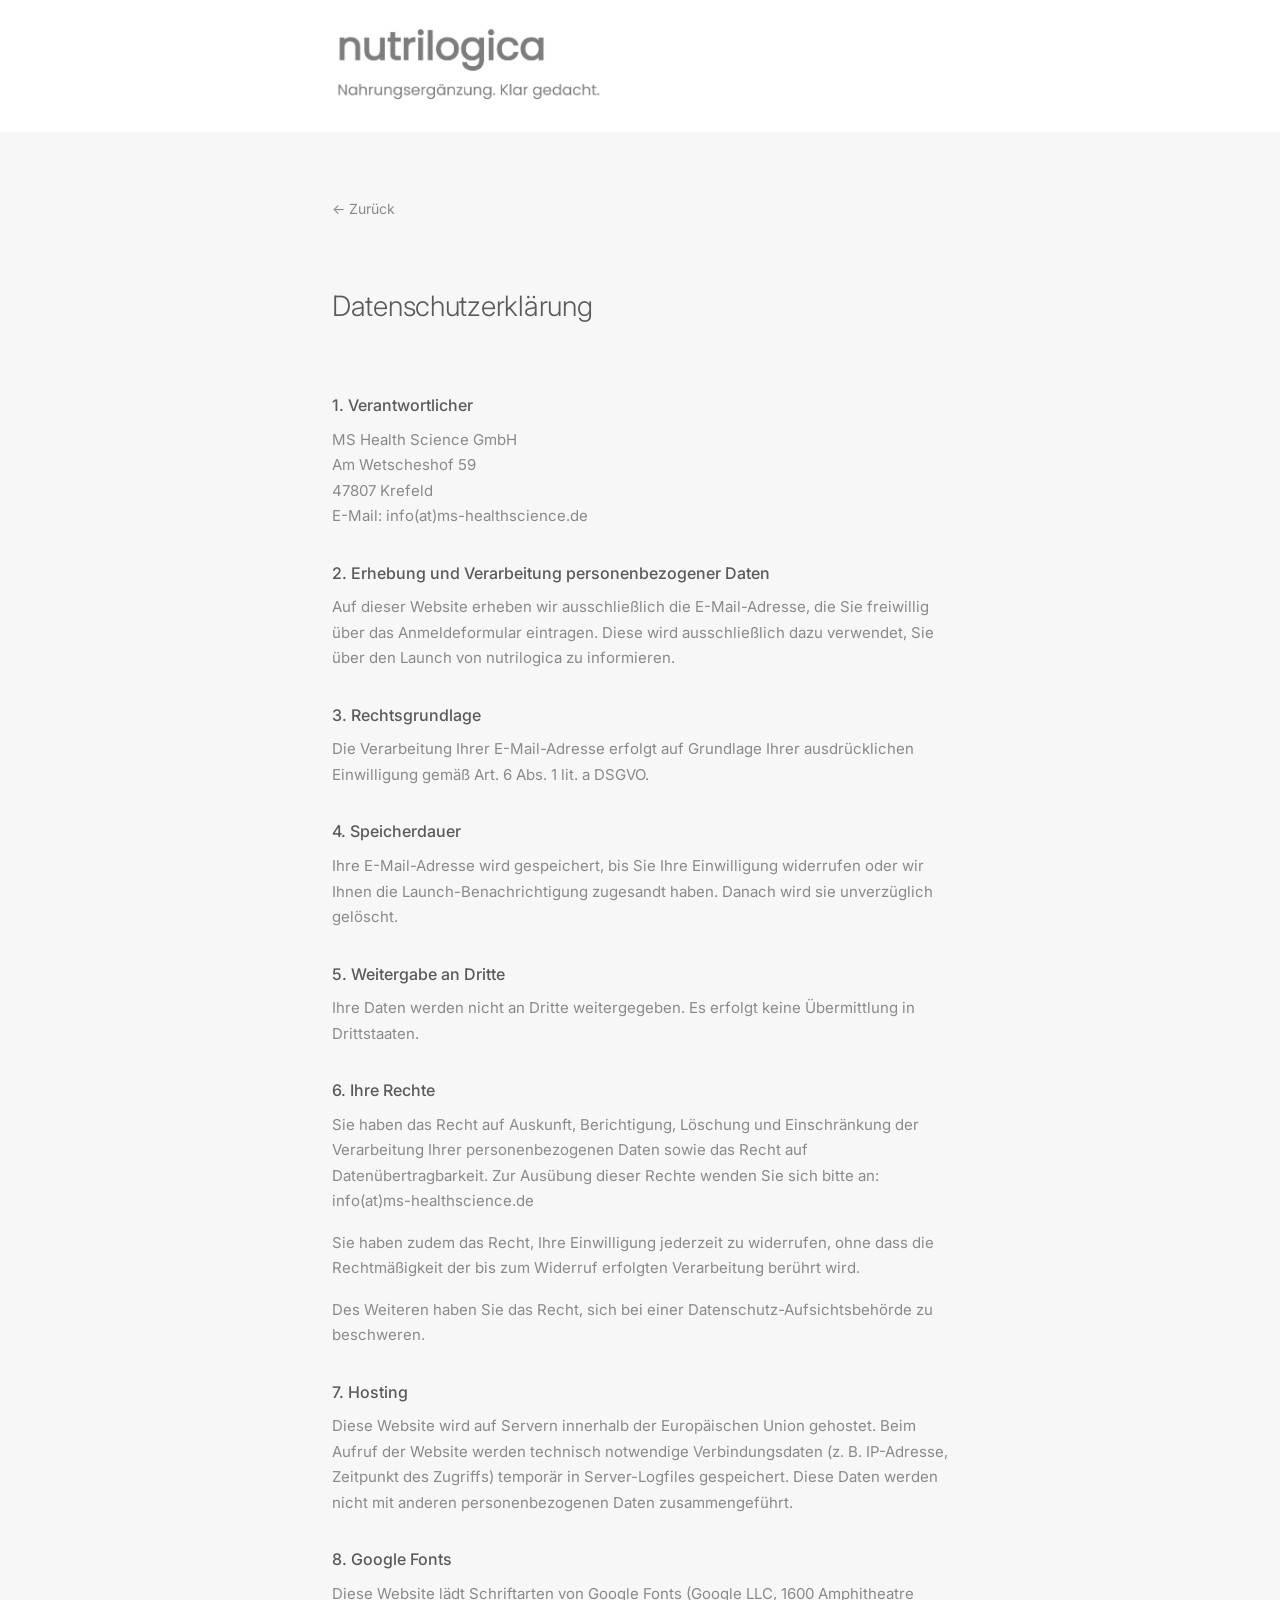
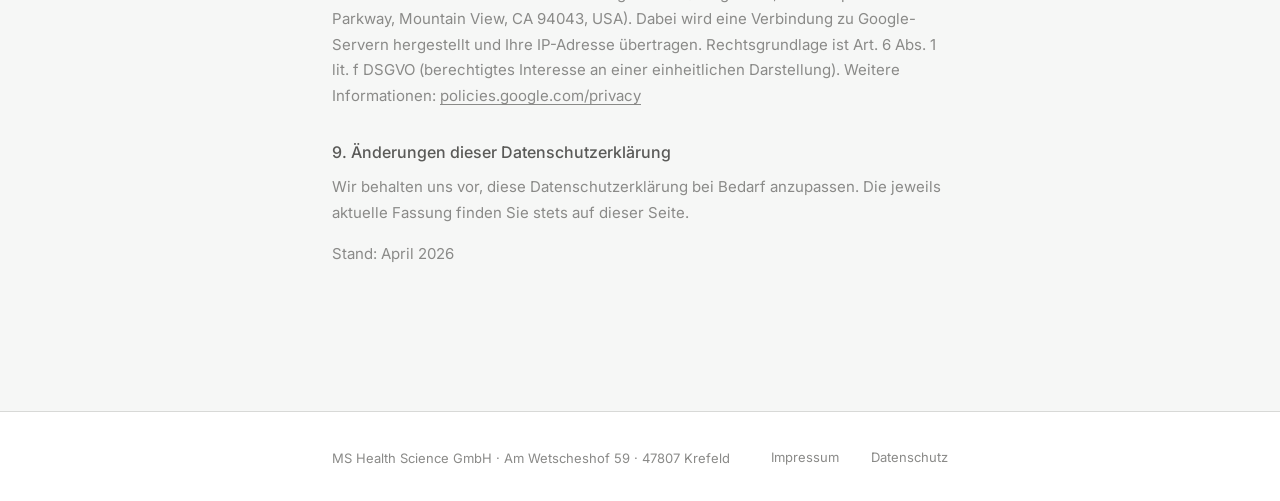
==== datenschutz.html @ a8f32e7f "Initial commit: nutrilogica coming soon page Static site with hero, email lead capture, GDPR consent" ====
<!DOCTYPE html>
<html lang="de">
<head>
  <meta charset="UTF-8" />
  <meta name="viewport" content="width=device-width, initial-scale=1.0" />
  <meta name="robots" content="noindex, nofollow" />

  <title>Datenschutzerklärung – nutrilogica</title>

  <link rel="preconnect" href="https://fonts.googleapis.com" />
  <link rel="preconnect" href="https://fonts.gstatic.com" crossorigin />
  <link href="https://fonts.googleapis.com/css2?family=Inter:wght@300;400;500&display=swap" rel="stylesheet" />

  <link rel="stylesheet" href="style.css" />
</head>
<body>

  <!-- ─── Header ────────────────────────────────────────────────────────── -->
  <header class="site-header">
    <div class="container">
      <a href="index.html">
        <img
          class="logo"
          src="nutrilogica-logo_reduziert.png"
          alt="nutrilogica – Startseite"
          width="1151"
          height="423"
        />
      </a>
    </div>
  </header>

  <main>
    <div class="page-content">
      <div class="container">

        <a class="back-link" href="index.html">
          &#8592; Zurück
        </a>

        <h1>Datenschutzerklärung</h1>

        <h2>1. Verantwortlicher</h2>
        <address>
          MS Health Science GmbH<br />
          Am Wetscheshof 59<br />
          47807 Krefeld<br />
          E-Mail: info(at)ms-healthscience.de
        </address>

        <h2>2. Erhebung und Verarbeitung personenbezogener Daten</h2>
        <p>
          Auf dieser Website erheben wir ausschließlich die E-Mail-Adresse, die
          Sie freiwillig über das Anmeldeformular eintragen. Diese wird
          ausschließlich dazu verwendet, Sie über den Launch von nutrilogica zu
          informieren.
        </p>

        <h2>3. Rechtsgrundlage</h2>
        <p>
          Die Verarbeitung Ihrer E-Mail-Adresse erfolgt auf Grundlage Ihrer
          ausdrücklichen Einwilligung gemäß Art. 6 Abs. 1 lit. a DSGVO.
        </p>

        <h2>4. Speicherdauer</h2>
        <p>
          Ihre E-Mail-Adresse wird gespeichert, bis Sie Ihre Einwilligung
          widerrufen oder wir Ihnen die Launch-Benachrichtigung zugesandt haben.
          Danach wird sie unverzüglich gelöscht.
        </p>

        <h2>5. Weitergabe an Dritte</h2>
        <p>
          Ihre Daten werden nicht an Dritte weitergegeben. Es erfolgt keine
          Übermittlung in Drittstaaten.
        </p>

        <h2>6. Ihre Rechte</h2>
        <p>
          Sie haben das Recht auf Auskunft, Berichtigung, Löschung und
          Einschränkung der Verarbeitung Ihrer personenbezogenen Daten sowie
          das Recht auf Datenübertragbarkeit. Zur Ausübung dieser Rechte
          wenden Sie sich bitte an: info(at)ms-healthscience.de
        </p>
        <p>
          Sie haben zudem das Recht, Ihre Einwilligung jederzeit zu widerrufen,
          ohne dass die Rechtmäßigkeit der bis zum Widerruf erfolgten
          Verarbeitung berührt wird.
        </p>
        <p>
          Des Weiteren haben Sie das Recht, sich bei einer
          Datenschutz-Aufsichtsbehörde zu beschweren.
        </p>

        <h2>7. Hosting</h2>
        <p>
          Diese Website wird auf Servern innerhalb der Europäischen Union
          gehostet. Beim Aufruf der Website werden technisch notwendige
          Verbindungsdaten (z. B. IP-Adresse, Zeitpunkt des Zugriffs) temporär
          in Server-Logfiles gespeichert. Diese Daten werden nicht mit anderen
          personenbezogenen Daten zusammengeführt.
        </p>

        <h2>8. Google Fonts</h2>
        <p>
          Diese Website lädt Schriftarten von Google Fonts (Google LLC, 1600
          Amphitheatre Parkway, Mountain View, CA 94043, USA). Dabei wird eine
          Verbindung zu Google-Servern hergestellt und Ihre IP-Adresse
          übertragen. Rechtsgrundlage ist Art. 6 Abs. 1 lit. f DSGVO
          (berechtigtes Interesse an einer einheitlichen Darstellung). Weitere
          Informationen: <a href="https://policies.google.com/privacy" target="_blank" rel="noopener noreferrer">policies.google.com/privacy</a>
        </p>

        <h2>9. Änderungen dieser Datenschutzerklärung</h2>
        <p>
          Wir behalten uns vor, diese Datenschutzerklärung bei Bedarf
          anzupassen. Die jeweils aktuelle Fassung finden Sie stets auf dieser
          Seite.
        </p>

        <p>Stand: April 2026</p>

      </div>
    </div>
  </main>

  <!-- ─── Footer ────────────────────────────────────────────────────────── -->
  <footer class="site-footer">
    <div class="container">
      <div class="site-footer__inner">

        <p class="site-footer__company">
          MS Health Science GmbH &middot; Am Wetscheshof 59 &middot; 47807 Krefeld
        </p>

        <nav aria-label="Rechtliche Links">
          <ul class="site-footer__nav">
            <li><a href="impressum.html">Impressum</a></li>
            <li><a href="datenschutz.html">Datenschutz</a></li>
          </ul>
        </nav>

      </div>
    </div>
  </footer>

</body>
</html>
---- style.css ----
/* ─── Config ─────────────────────────────────────────────────────────────── */
:root {
  --color-bg:        #F6F7F6;
  --color-text:      #5A5A58;
  --color-text-muted:#8A8A88;
  --color-border:    #D8D9D7;
  --color-accent:    #5A5A58;

  --font-base:       'Inter', system-ui, sans-serif;

  /* Spacing scale – mobile base values */
  --space-xs:  0.5rem;
  --space-sm:  1rem;
  --space-md:  1.5rem;
  --space-lg:  2.5rem;
  --space-xl:  4rem;

  --max-width: 680px;
  --radius:    4px;
}

/* Scale spacing up from tablet onwards */
@media (min-width: 640px) {
  :root {
    --space-md: 2rem;
    --space-lg: 4rem;
    --space-xl: 8rem;
  }
}

/* ─── Reset ──────────────────────────────────────────────────────────────── */
*, *::before, *::after { box-sizing: border-box; margin: 0; padding: 0; }

html {
  font-size: 16px;
  -webkit-font-smoothing: antialiased;
  text-rendering: optimizeLegibility;
}

body {
  background-color: var(--color-bg);
  color: var(--color-text);
  font-family: var(--font-base);
  line-height: 1.6;
  min-height: 100vh;
  display: flex;
  flex-direction: column;
}

img { display: block; max-width: 100%; }
a   { color: inherit; text-decoration: underline; text-underline-offset: 3px; }
a:hover { opacity: 0.65; }

/* ─── Layout helpers ─────────────────────────────────────────────────────── */
.container {
  width: 100%;
  max-width: var(--max-width);
  margin-inline: auto;
  /* Tighter on mobile, comfortable on wider screens */
  padding-inline: var(--space-sm);
}

@media (min-width: 640px) {
  .container {
    padding-inline: var(--space-md);
  }
}

/* ─── Header ─────────────────────────────────────────────────────────────── */
.site-header {
  background: white;
  padding-block: var(--space-sm);
}

.site-header .container {
  text-align: left;
}

.site-header .logo {
  /* Mobile: readable at 140px tall (≈ 380px wide on the 1151:423 ratio) */
  height: 140px;
  width: auto;
}

@media (min-width: 480px) {
  .site-header .logo {
    height: 70px;
  }
}

@media (min-width: 640px) {
  .site-header .logo {
    height: 100px;
  }
}

/* ─── Hero ───────────────────────────────────────────────────────────────── */
.hero {
  padding-block: var(--space-xl) var(--space-lg);
}

.hero__eyebrow {
  font-size: 0.75rem;
  letter-spacing: 0.12em;
  text-transform: uppercase;
  color: var(--color-text-muted);
  margin-bottom: var(--space-md);
}

.hero__headline {
  font-size: clamp(2rem, 5vw, 3rem);
  font-weight: 300;
  line-height: 1.15;
  letter-spacing: -0.02em;
  color: var(--color-text);
  margin-bottom: var(--space-md);
}

.hero__subline {
  font-size: 1rem;
  font-weight: 400;
  color: var(--color-text-muted);
  max-width: 520px;
  margin-bottom: var(--space-lg);
}

/* ─── Lead Capture Form ──────────────────────────────────────────────────── */
.lead-form {
  display: flex;
  flex-direction: column;
  gap: var(--space-sm);
  max-width: 420px;
}

/* Mobile: stack input and button vertically */
.lead-form__row {
  display: flex;
  flex-direction: column;
  gap: var(--space-xs);
}

/* Tablet+: place them side-by-side */
@media (min-width: 480px) {
  .lead-form__row {
    flex-direction: row;
  }
}

.lead-form__input {
  flex: 1;
  padding: 0.75rem 1rem;
  border: 1px solid var(--color-border);
  border-radius: var(--radius);
  background: transparent;
  color: var(--color-text);
  font-family: var(--font-base);
  font-size: 0.9375rem;
  outline: none;
  transition: border-color 0.2s;
}

.lead-form__input::placeholder { color: var(--color-text-muted); }

.lead-form__input:focus {
  border-color: var(--color-accent);
}

.lead-form__btn {
  padding: 0.75rem 1.25rem;
  background: var(--color-accent);
  color: var(--color-bg);
  border: none;
  border-radius: var(--radius);
  font-family: var(--font-base);
  font-size: 0.875rem;
  font-weight: 500;
  letter-spacing: 0.03em;
  cursor: pointer;
  /* Full width on mobile, auto on wider screens */
  width: 100%;
  white-space: nowrap;
  transition: opacity 0.2s;
}

@media (min-width: 480px) {
  .lead-form__btn {
    width: auto;
  }
}

.lead-form__btn:hover { opacity: 0.8; }

/* GDPR consent */
.lead-form__consent {
  display: flex;
  align-items: flex-start;
  gap: 0.625rem;
}

.lead-form__consent input[type="checkbox"] {
  flex-shrink: 0;
  margin-top: 3px;
  accent-color: var(--color-accent);
  width: 15px;
  height: 15px;
  cursor: pointer;
}

.lead-form__consent-label {
  font-size: 0.8125rem;
  color: var(--color-text-muted);
  line-height: 1.5;
}

.lead-form__consent-label a {
  color: var(--color-text-muted);
}

/* Success state */
.lead-form__success {
  display: none;
  font-size: 0.9375rem;
  color: var(--color-text-muted);
  padding-block: var(--space-xs);
}

.lead-form.is-submitted .lead-form__row,
.lead-form.is-submitted .lead-form__consent { display: none; }

.lead-form.is-submitted .lead-form__success { display: block; }

/* ─── Divider ────────────────────────────────────────────────────────────── */
.divider {
  border: none;
  border-top: 1px solid var(--color-border);
  margin-block: var(--space-lg);
}

/* ─── Pillars Section ────────────────────────────────────────────────────── */
.pillars {
  padding-bottom: var(--space-xl);
}

.pillars__label {
  font-size: 0.75rem;
  letter-spacing: 0.12em;
  text-transform: uppercase;
  color: var(--color-text-muted);
  margin-bottom: var(--space-md);
}

.pillars__list {
  list-style: none;
  display: flex;
  flex-direction: column;
  gap: 1.25rem;
}

.pillars__item {
  display: flex;
  align-items: baseline;
  gap: 0.875rem;
  font-size: 1.0625rem;
  font-weight: 300;
  color: var(--color-text);
}

.pillars__item::before {
  content: '';
  display: inline-block;
  flex-shrink: 0;
  width: 18px;
  height: 1px;
  background: var(--color-border);
  position: relative;
  top: -4px;
}

/* ─── Footer ─────────────────────────────────────────────────────────────── */
.site-footer {
  background: white;
  margin-top: auto;
  border-top: 1px solid var(--color-border);
  padding-block: var(--space-md);
}

/* Mobile: stack company name and nav links vertically */
.site-footer__inner {
  display: flex;
  flex-direction: column;
  align-items: flex-start;
  gap: var(--space-sm);
}

/* Tablet+: place them on one row */
@media (min-width: 640px) {
  .site-footer__inner {
    flex-direction: row;
    flex-wrap: wrap;
    justify-content: space-between;
    align-items: flex-end;
  }
}

.site-footer__company {
  font-size: 0.8125rem;
  color: var(--color-text-muted);
  line-height: 1.7;
}

.site-footer__nav {
  display: flex;
  gap: var(--space-md);
  list-style: none;
}

.site-footer__nav a {
  font-size: 0.8125rem;
  color: var(--color-text-muted);
  text-decoration: none;
}

.site-footer__nav a:hover { text-decoration: underline; text-underline-offset: 3px; }

/* ─── Inner pages (Impressum / Datenschutz) ──────────────────────────────── */
.page-content {
  padding-block: var(--space-lg) var(--space-xl);
  flex: 1;
}

.page-content h1 {
  font-size: 1.75rem;
  font-weight: 300;
  letter-spacing: -0.01em;
  margin-bottom: var(--space-lg);
}

.page-content h2 {
  font-size: 1rem;
  font-weight: 500;
  margin-top: var(--space-md);
  margin-bottom: var(--space-xs);
}

.page-content p,
.page-content address {
  font-size: 0.9375rem;
  color: var(--color-text-muted);
  font-style: normal;
  line-height: 1.7;
  margin-bottom: var(--space-sm);
}

.page-content a { color: var(--color-text-muted); }

.back-link {
  display: inline-flex;
  align-items: center;
  gap: 0.375rem;
  font-size: 0.875rem;
  color: var(--color-text-muted);
  text-decoration: none;
  margin-bottom: var(--space-lg);
}

.back-link:hover { opacity: 0.65; }

/* ─── Accessibility ──────────────────────────────────────────────────────── */
.visually-hidden {
  position: absolute;
  width: 1px;
  height: 1px;
  padding: 0;
  margin: -1px;
  overflow: hidden;
  clip: rect(0, 0, 0, 0);
  white-space: nowrap;
  border: 0;
}

/*
 * Responsive behaviour is co-located with each component above
 * using mobile-first min-width breakpoints:
 *   480px – form row switches to inline, button width becomes auto
 *   640px – spacing scale increases, container padding widens,
 *            footer switches to horizontal layout
 */
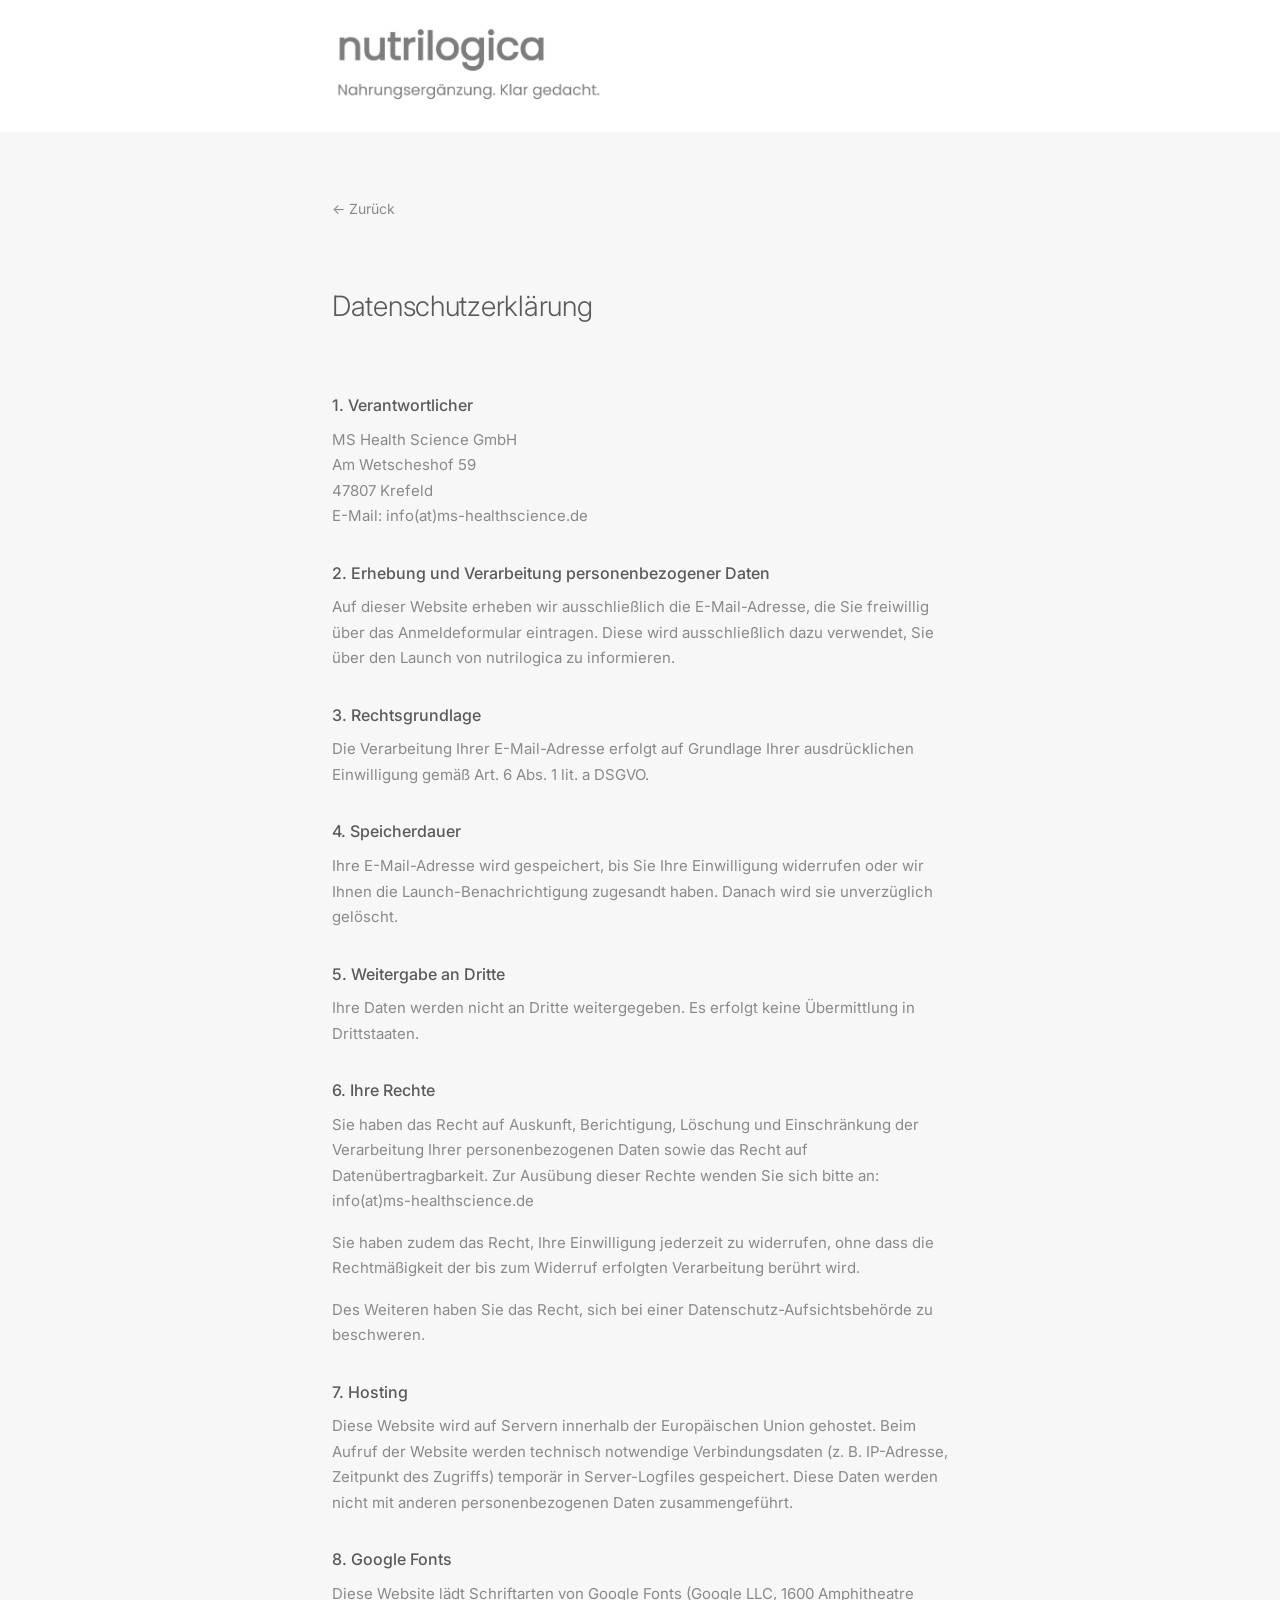
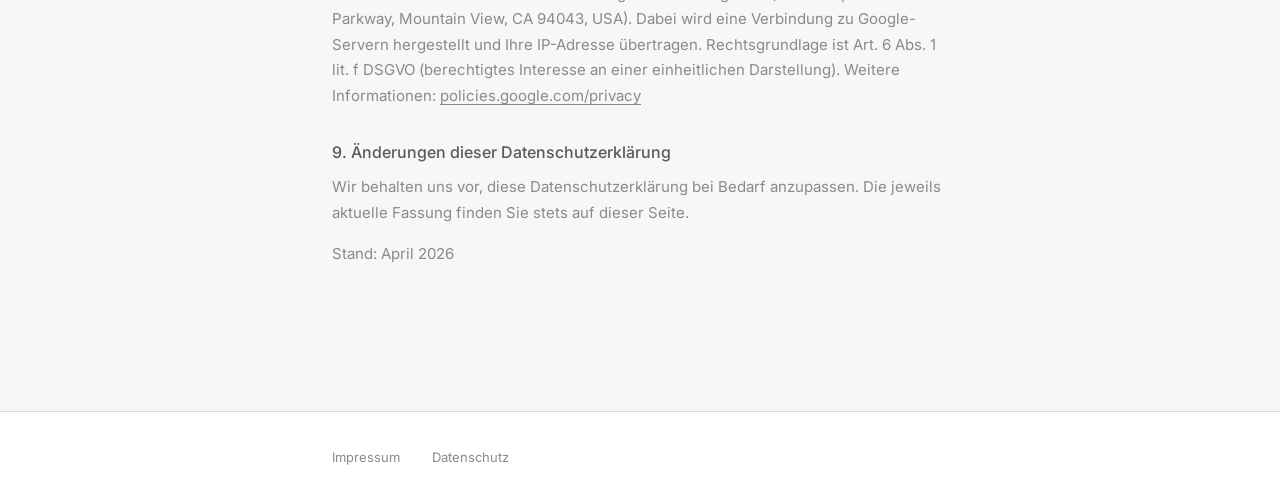
==== commit 44a71b1d: "Remove company address from footer in datenschutz and impressum pages for privacy compliance." ====
--- a/datenschutz.html
+++ b/datenschutz.html
@@ -129,10 +129,6 @@
     <div class="container">
       <div class="site-footer__inner">
 
-        <p class="site-footer__company">
-          MS Health Science GmbH &middot; Am Wetscheshof 59 &middot; 47807 Krefeld
-        </p>
-
         <nav aria-label="Rechtliche Links">
           <ul class="site-footer__nav">
             <li><a href="impressum.html">Impressum</a></li>
--- a/style.css
+++ b/style.css
@@ -78,13 +78,13 @@
 
 .site-header .logo {
   /* Mobile: readable at 140px tall (≈ 380px wide on the 1151:423 ratio) */
-  height: 140px;
-  width: auto;
+  height: auto;
 }
 
 @media (min-width: 480px) {
   .site-header .logo {
     height: 70px;
+    width: auto;
   }
 }
 
@@ -96,7 +96,7 @@
 
 /* ─── Hero ───────────────────────────────────────────────────────────────── */
 .hero {
-  padding-block: var(--space-xl) var(--space-lg);
+  padding: var(--space-xl) var(--space-md) 0 var(--space-md);
 }
 
 .hero__eyebrow {
@@ -105,6 +105,12 @@
   text-transform: uppercase;
   color: var(--color-text-muted);
   margin-bottom: var(--space-md);
+}
+
+@media (min-width: 640px) {
+  .hero__eyebrow {
+    font-size: 1.2rem;
+  }
 }
 
 .hero__headline {
@@ -121,7 +127,6 @@
   font-weight: 400;
   color: var(--color-text-muted);
   max-width: 520px;
-  margin-bottom: var(--space-lg);
 }
 
 /* ─── Lead Capture Form ──────────────────────────────────────────────────── */
@@ -249,6 +254,12 @@
   margin-bottom: var(--space-md);
 }
 
+@media (min-width: 640px) {
+  .pillars__label {
+    font-size: 1.2rem;
+  }
+}
+
 .pillars__list {
   list-style: none;
   display: flex;
